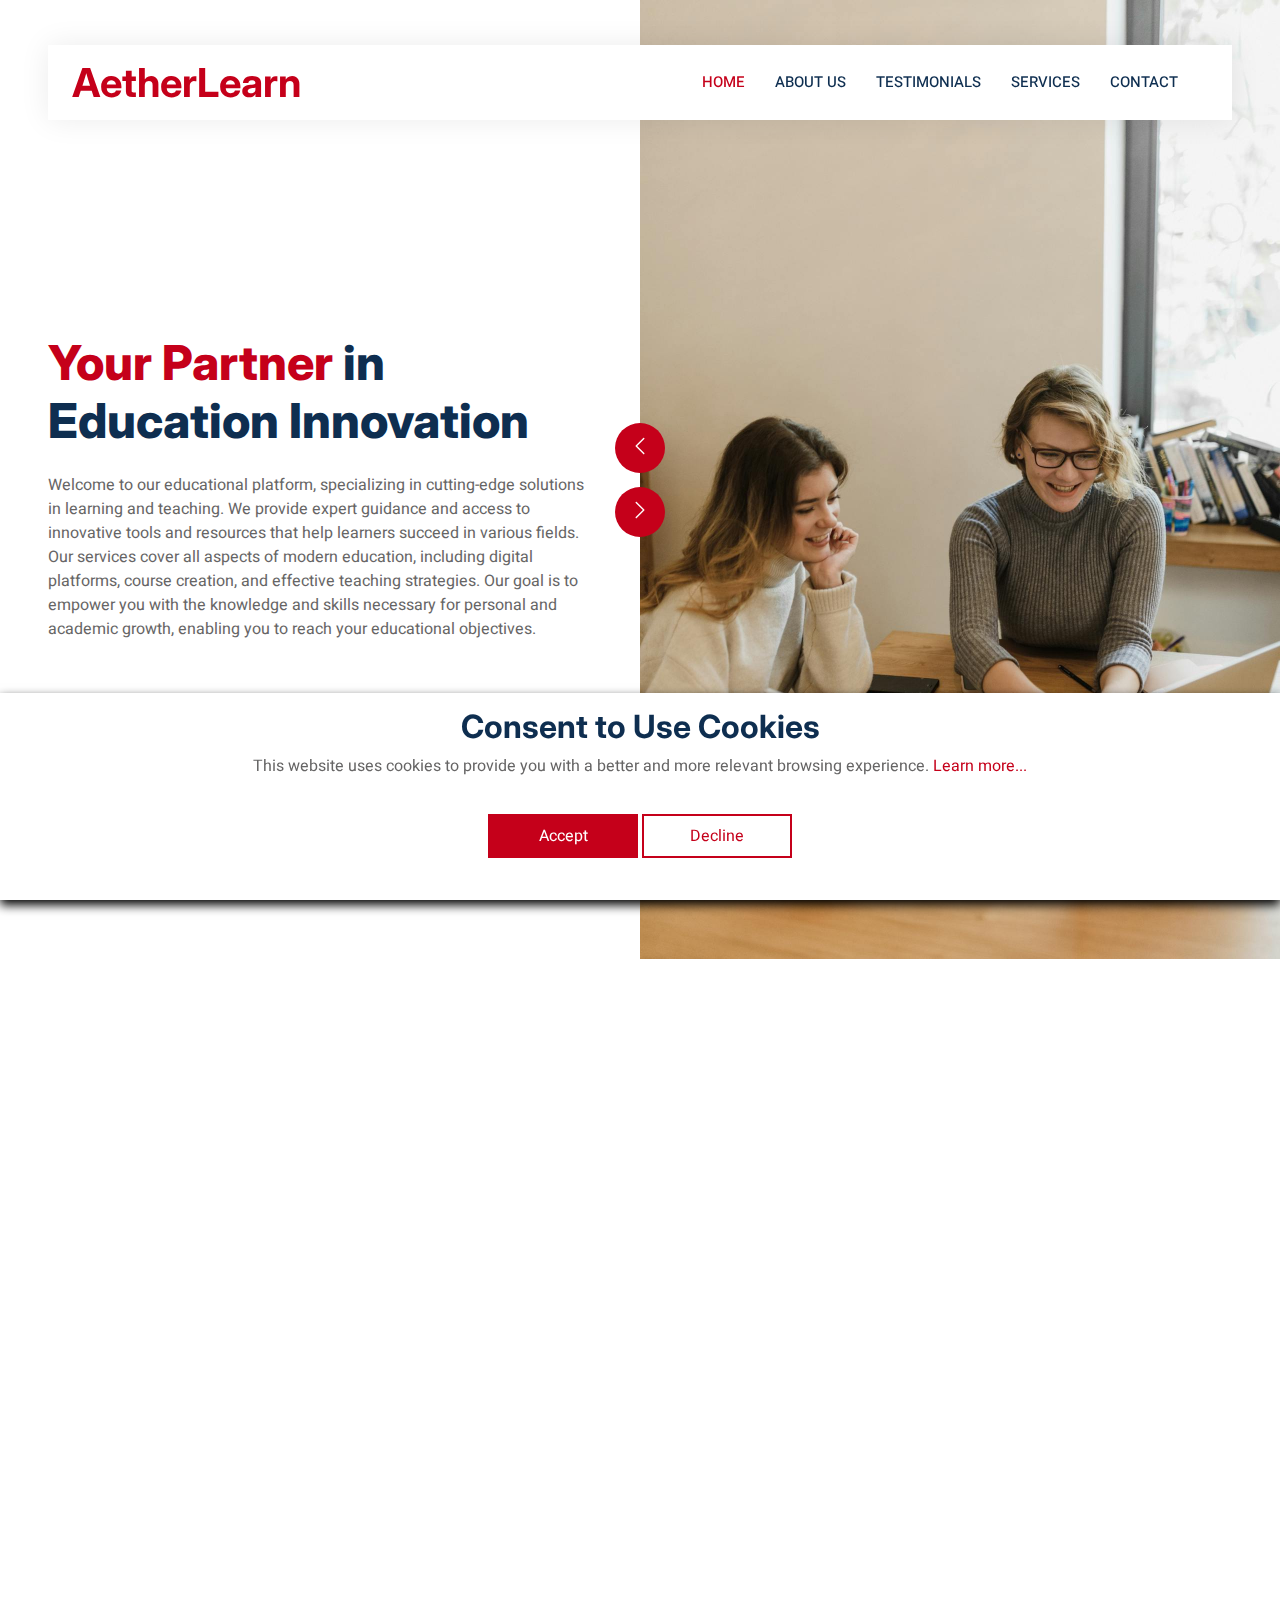
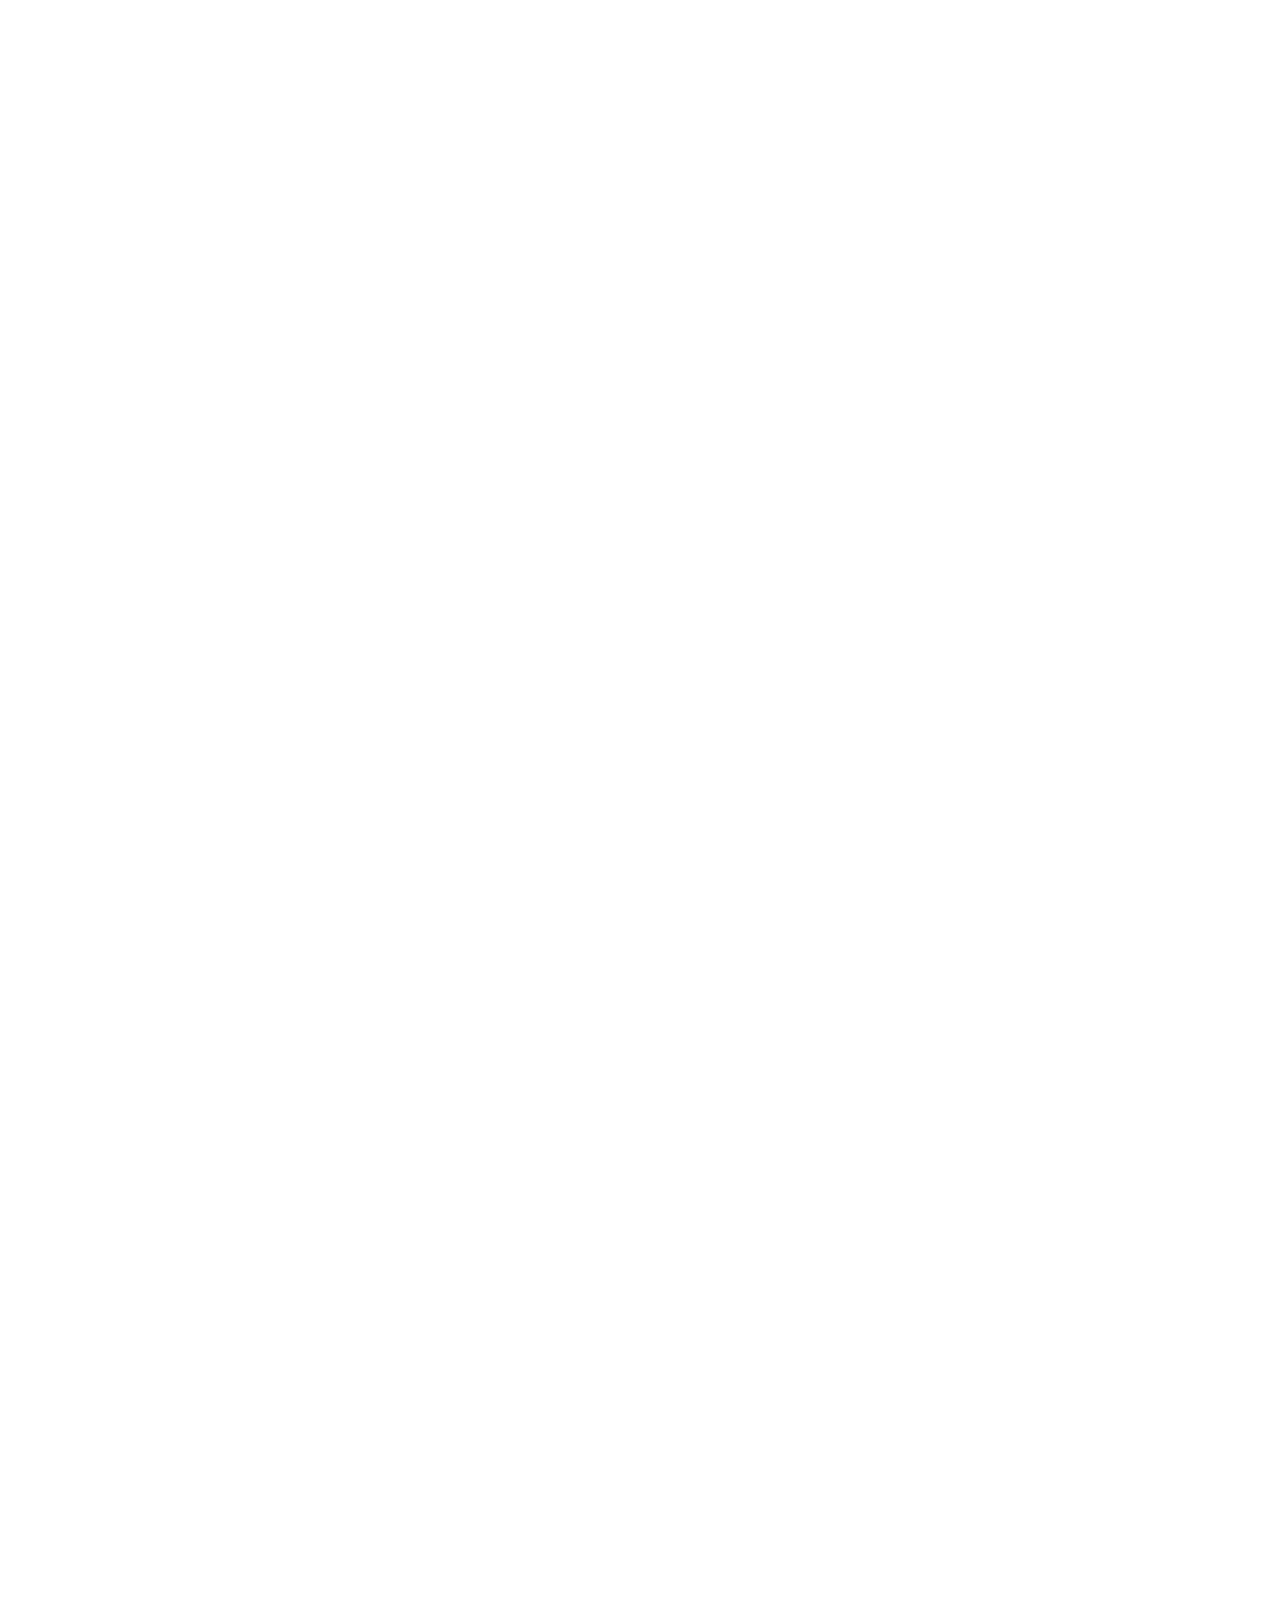
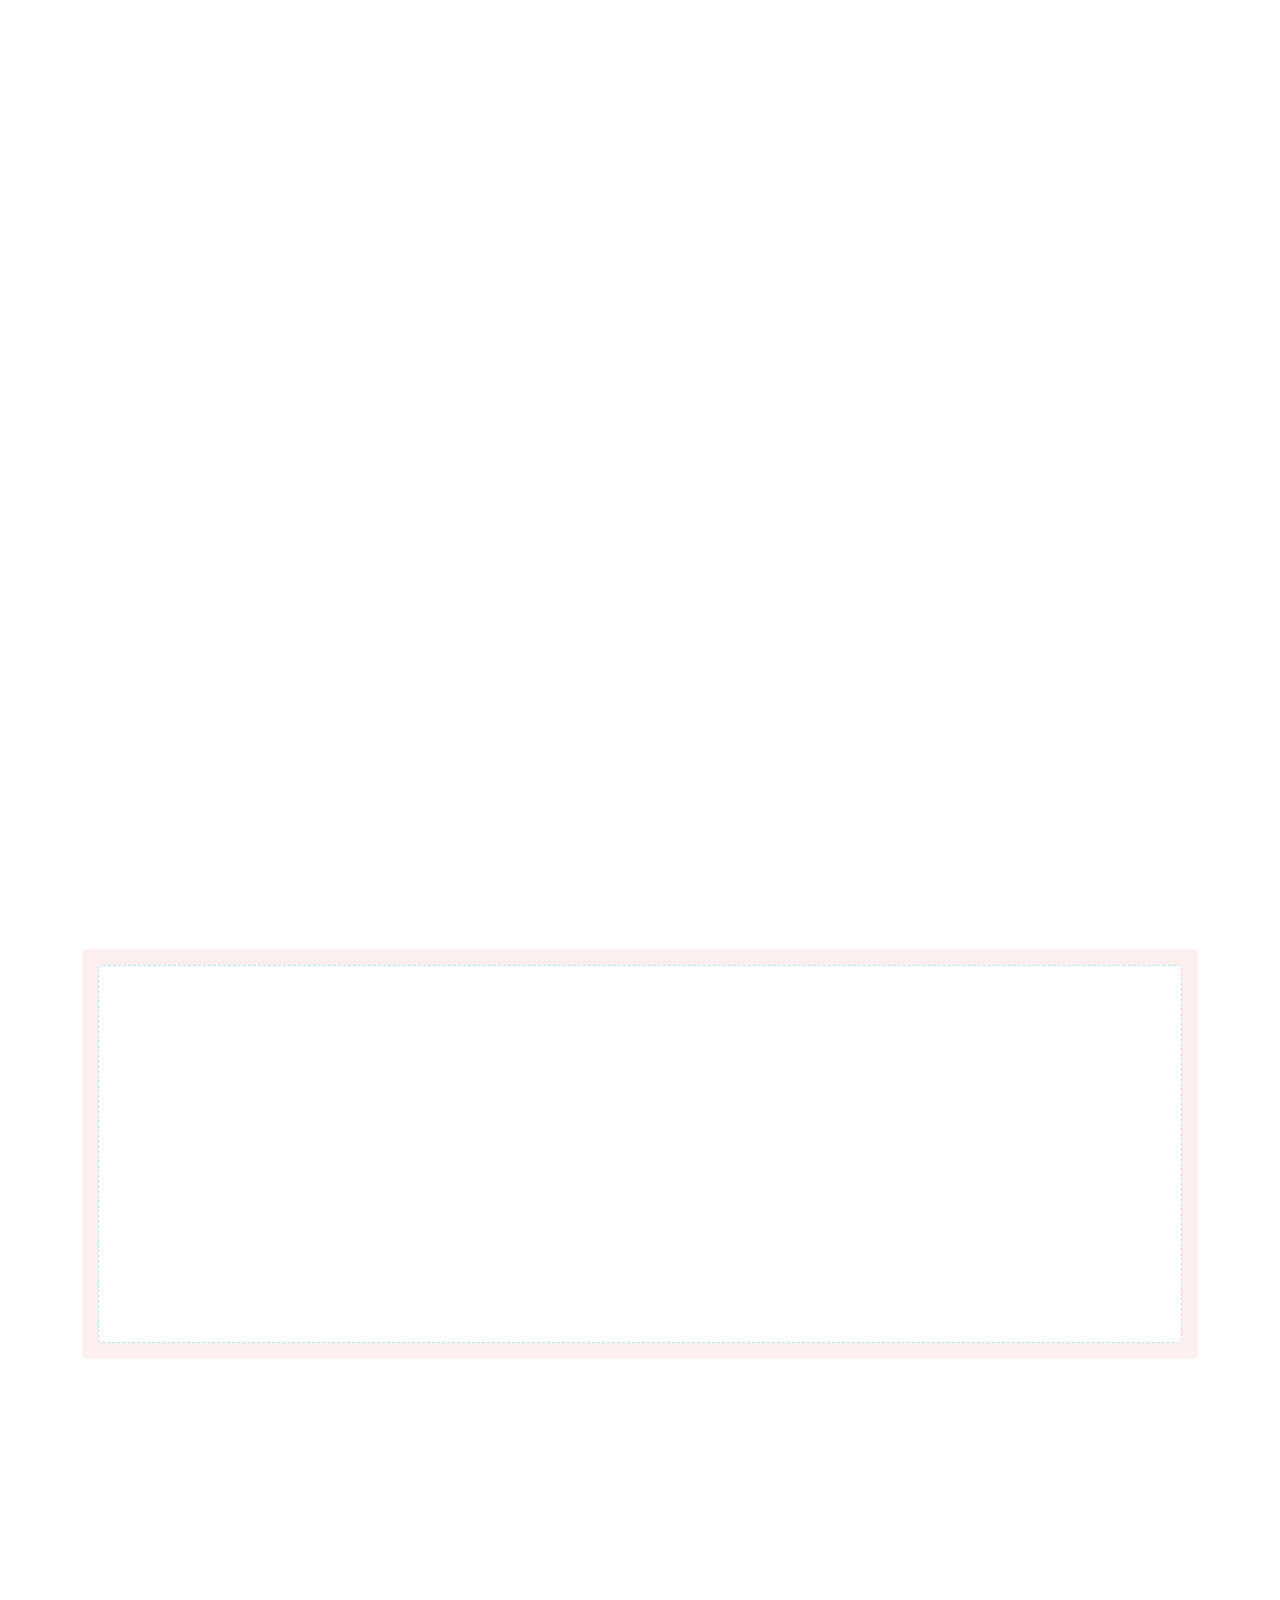
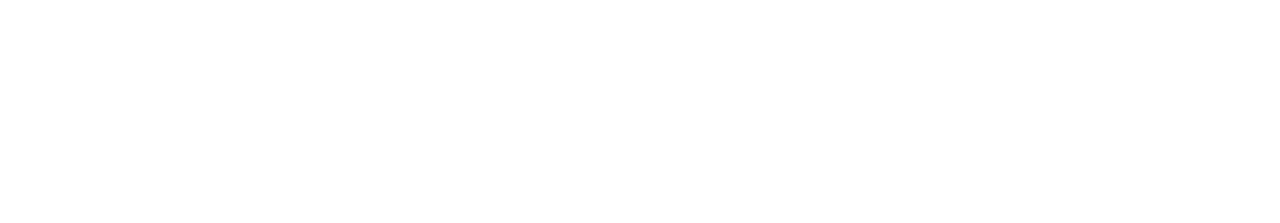
==== index.html @ b6799ee5 "WIP" ====
<!DOCTYPE html>
<html lang="en">
    <head>
        <meta charset="utf-8" />
        <title>AetherLearn</title>
        <meta content="width=device-width, initial-scale=1.0" name="viewport" />
        <meta content="" name="keywords" />
        <meta content="" name="description" />

        <!-- Favicon -->
        <link href="img/logo.png" rel="icon" />

        <!-- Google Web Fonts -->
        <link rel="preconnect" href="https://fonts.googleapis.com" />
        <link rel="preconnect" href="https://fonts.gstatic.com" crossorigin />
        <link
            href="https://fonts.googleapis.com/css2?family=Heebo:wght@400;500;600&family=Inter:wght@700;800&display=swap"
            rel="stylesheet"
        />

        <!-- Icon Font Stylesheet -->
        <link
            href="https://cdnjs.cloudflare.com/ajax/libs/font-awesome/5.10.0/css/all.min.css"
            rel="stylesheet"
        />
        <link
            href="https://cdn.jsdelivr.net/npm/bootstrap-icons@1.4.1/font/bootstrap-icons.css"
            rel="stylesheet"
        />

        <!-- Libraries Stylesheet -->
        <link href="lib/animate/animate.min.css" rel="stylesheet" />
        <link
            href="lib/owlcarousel/assets/owl.carousel.min.css"
            rel="stylesheet"
        />

        <!-- Customized Bootstrap Stylesheet -->
        <link href="css/bootstrap.min.css" rel="stylesheet" />

        <!-- Template Stylesheet -->
        <link href="css/style.css" rel="stylesheet" />
    </head>

    <body>
        <div class="bg-white p-0">
            <!-- Spinner Start -->
            <div
                id="spinner"
                class="show bg-white position-fixed translate-middle w-100 vh-100 top-50 start-50 d-flex align-items-center justify-content-center"
            >
                <div
                    class="spinner-border text-primary"
                    style="width: 3rem; height: 3rem"
                    role="status"
                >
                    <span class="sr-only">Loading...</span>
                </div>
            </div>
            <!-- Spinner End -->

            <!-- Navbar Start -->
            <div class="container-fluid nav-bar bg-transparent">
                <nav
                    class="navbar navbar-expand-lg bg-white navbar-light py-0 px-4"
                >
                    <a
                        href="index.html"
                        class="navbar-brand d-flex align-items-center text-center"
                    >
                        <h1 class="m-0 text-primary">AetherLearn</h1>
                    </a>
                    <button
                        type="button"
                        class="navbar-toggler"
                        data-bs-toggle="collapse"
                        data-bs-target="#navbarCollapse"
                    >
                        <span class="navbar-toggler-icon"></span>
                    </button>
                    <div class="collapse navbar-collapse" id="navbarCollapse">
                        <div class="navbar-nav ms-auto">
                            <a
                                href="index.html"
                                class="nav-item nav-link active"
                                >Home</a
                            >
                            <a href="about.html" class="nav-item nav-link"
                                >About Us</a
                            >
                            <a href="testimonial.html" class="nav-item nav-link"
                                >Testimonials</a
                            >
                            <a href="services.html" class="nav-item nav-link"
                                >Services</a
                            >
                            <a href="contact.html" class="nav-item nav-link"
                                >Contact</a
                            >
                        </div>
                    </div>
                </nav>
            </div>
            <!-- Navbar End -->

            <!-- Header Start -->
            <div class="container-fluid header bg-white p-0">
                <div
                    class="row g-0 align-items-center flex-column-reverse flex-md-row"
                >
                    <div class="col-md-6 p-5 mt-lg-5">
                        <h1 class="display-5 animated fadeIn mb-4">
                            <span class="text-primary">Your Partner</span> in
                            Education Innovation
                        </h1>
                        <p class="animated fadeIn mb-4 pb-2">
                            Welcome to our educational platform, specializing in
                            cutting-edge solutions in learning and teaching. We
                            provide expert guidance and access to innovative
                            tools and resources that help learners succeed in
                            various fields. Our services cover all aspects of
                            modern education, including digital platforms,
                            course creation, and effective teaching strategies.
                            Our goal is to empower you with the knowledge and
                            skills necessary for personal and academic growth,
                            enabling you to reach your educational objectives.
                        </p>
                    </div>
                    <div class="col-md-6 animated fadeIn">
                        <div class="owl-carousel header-carousel">
                            <div class="owl-carousel-item">
                                <img
                                    class="img-fluid"
                                    src="img/carousel-1.jpg"
                                    alt=""
                                />
                            </div>
                            <div class="owl-carousel-item">
                                <img
                                    class="img-fluid"
                                    src="img/carousel-2.jpg"
                                    alt=""
                                />
                            </div>
                        </div>
                    </div>
                </div>
            </div>
            <!-- Header End -->

            <!-- Search Start -->
            <div
                class="container-fluid bg-primary mb-5 wow fadeIn"
                data-wow-delay="0.1s"
                style="padding: 35px"
            ></div>
            <!-- Search End -->

            <!-- Category Start -->
            <div class="container-xxl py-5">
                <div class="container">
                    <div
                        class="text-center mx-auto mb-5 wow fadeInUp"
                        data-wow-delay="0.1s"
                        style="max-width: 600px"
                    >
                        <h1 class="mb-3">
                            Why Choose Us for Educational Services
                        </h1>
                        <p>
                            We are a leading educational platform, specializing
                            in innovative learning solutions and technology to
                            enhance teaching and learning processes. Our
                            strengths make us the best choice for you:
                        </p>
                    </div>
                    <div class="row g-4">
                        <div
                            class="col-lg-6 col-sm-6 wow fadeInUp"
                            data-wow-delay="0.1s"
                        >
                            <a
                                class="cat-item d-block bg-light text-center rounded p-3"
                            >
                                <div class="rounded p-4">
                                    <div class="icon mb-3">
                                        <img
                                            class="img-fluid"
                                            src="img/icon-apartment.png"
                                            alt="Icon"
                                        />
                                    </div>
                                    <h6>Deep Expertise in Education</h6>
                                    <span>
                                        Our team has extensive knowledge and
                                        experience in the education sector,
                                        enabling us to provide high-quality
                                        guidance.
                                    </span>
                                </div>
                            </a>
                        </div>
                        <div
                            class="col-lg-6 col-sm-6 wow fadeInUp"
                            data-wow-delay="0.3s"
                        >
                            <a
                                class="cat-item d-block bg-light text-center rounded p-3"
                            >
                                <div class="rounded p-4">
                                    <div class="icon mb-3">
                                        <img
                                            class="img-fluid"
                                            src="img/icon-villa.png"
                                            alt="Icon"
                                        />
                                    </div>
                                    <h6>
                                        Access to Leading Educational Platforms
                                    </h6>
                                    <span>
                                        We provide access to top educational
                                        resources, opening new opportunities for
                                        effective learning and growth.
                                    </span>
                                </div>
                            </a>
                        </div>
                        <div
                            class="col-lg-6 col-sm-6 wow fadeInUp"
                            data-wow-delay="0.5s"
                        >
                            <a
                                class="cat-item d-block bg-light text-center rounded p-3"
                            >
                                <div class="rounded p-4">
                                    <div class="icon mb-3">
                                        <img
                                            class="img-fluid"
                                            src="img/icon-house.png"
                                            alt="Icon"
                                        />
                                    </div>
                                    <h6>
                                        Innovative Educational Solutions and
                                        Technology
                                    </h6>
                                    <span>
                                        We are always ahead, offering innovative
                                        solutions and utilizing cutting-edge
                                        technology to help our clients achieve
                                        their educational goals.
                                    </span>
                                </div>
                            </a>
                        </div>
                        <div
                            class="col-lg-6 col-sm-6 wow fadeInUp"
                            data-wow-delay="0.7s"
                        >
                            <a
                                class="cat-item d-block bg-light text-center rounded p-3"
                            >
                                <div class="rounded p-4">
                                    <div class="icon mb-3">
                                        <img
                                            class="img-fluid"
                                            src="img/icon-housing.png"
                                            alt="Icon"
                                        />
                                    </div>
                                    <h6>
                                        Professional Project Management in
                                        Education
                                    </h6>
                                    <span>
                                        Our experienced project management
                                        ensures the successful execution of all
                                        educational projects, guaranteeing
                                        high-quality outcomes and client
                                        satisfaction.
                                    </span>
                                </div>
                            </a>
                        </div>
                    </div>
                </div>
            </div>
            <!-- Category End -->

            <!-- Education List Start -->
            <div class="container-xxl py-5">
                <div class="container">
                    <div class="row g-0 gx-5 align-items-end">
                        <div class="col-lg-6">
                            <div
                                class="text-start mx-auto mb-5 wow slideInLeft"
                                data-wow-delay="0.1s"
                            >
                                <h1 class="mb-3">
                                    Educational Consulting and Solutions
                                </h1>
                                <p>
                                    We offer a wide range of educational
                                    services, specializing in innovative
                                    learning solutions, educational technology,
                                    and effective teaching strategies.
                                </p>
                            </div>
                        </div>
                    </div>
                    <div class="tab-content">
                        <div id="tab-1" class="tab-pane fade show p-0 active">
                            <div class="row g-4">
                                <div
                                    class="col-lg-6 col-md-6 wow fadeInUp"
                                    data-wow-delay="0.1s"
                                >
                                    <div
                                        class="property-item rounded overflow-hidden"
                                    >
                                        <div
                                            class="position-relative overflow-hidden"
                                        >
                                            <a
                                                ><img
                                                    class="img-fluid"
                                                    src="img/property-1.jpg"
                                                    alt=""
                                            /></a>
                                        </div>
                                        <div class="p-4 pb-0">
                                            <a class="d-block h5 mb-2"
                                                >Educational Solutions and
                                                Innovations</a
                                            >
                                            <p>
                                                Our experts will assist you in
                                                implementing advanced
                                                educational technologies and
                                                solutions to optimize your
                                                learning processes and enhance
                                                your academic success.
                                            </p>
                                        </div>
                                    </div>
                                </div>
                                <div
                                    class="col-lg-6 col-md-6 wow fadeInUp"
                                    data-wow-delay="0.3s"
                                >
                                    <div
                                        class="property-item rounded overflow-hidden"
                                    >
                                        <div
                                            class="position-relative overflow-hidden"
                                        >
                                            <a
                                                ><img
                                                    class="img-fluid"
                                                    src="img/property-2.jpg"
                                                    alt=""
                                            /></a>
                                        </div>
                                        <div class="p-4 pb-0">
                                            <a class="d-block h5 mb-2"
                                                >Project Management in
                                                Education</a
                                            >
                                            <p>
                                                Our team provides professional
                                                project management in the
                                                educational sector, ensuring the
                                                successful completion of all
                                                stages of educational projects
                                                and achieving desired outcomes.
                                            </p>
                                        </div>
                                    </div>
                                </div>
                            </div>
                        </div>
                    </div>
                </div>
            </div>
            <!-- Education List End -->

            <!-- Property List Start -->
            <div class="container-xxl py-5">
                <div class="container">
                    <div class="row g-0 gx-5 align-items-end">
                        <div class="col-lg-6">
                            <div
                                class="text-start mx-auto mb-5 wow slideInLeft"
                                data-wow-delay="0.1s"
                            >
                                <h1 class="mb-3">
                                    Latest News and Trends in the World of
                                    Education
                                </h1>
                                <p>
                                    Stay updated with the latest events and
                                    trends in the field of education with our
                                    current news.
                                </p>
                            </div>
                        </div>
                    </div>
                    <div class="tab-content">
                        <div id="tab-1" class="tab-pane fade show p-0 active">
                            <div class="row g-4">
                                <div
                                    class="col-lg-4 col-md-6 wow fadeInUp"
                                    data-wow-delay="0.1s"
                                >
                                    <div
                                        class="property-item rounded overflow-hidden"
                                    >
                                        <div
                                            class="position-relative overflow-hidden"
                                        >
                                            <a
                                                ><img
                                                    class="img-fluid"
                                                    src="img/news-1.jpg"
                                                    alt=""
                                            /></a>
                                            <div
                                                class="bg-primary rounded text-white position-absolute start-0 top-0 m-4 py-1 px-3"
                                            >
                                                239 views
                                            </div>
                                        </div>
                                        <div class="p-4 pb-0">
                                            <a class="d-block h5 mb-2"
                                                >Launching a New Online Learning
                                                Platform</a
                                            >
                                            <p>
                                                We are excited to announce the
                                                launch of an innovative online
                                                learning platform designed to
                                                provide access to the latest
                                                educational tools and resources.
                                            </p>
                                        </div>
                                    </div>
                                </div>
                                <div
                                    class="col-lg-4 col-md-6 wow fadeInUp"
                                    data-wow-delay="0.3s"
                                >
                                    <div
                                        class="property-item rounded overflow-hidden"
                                    >
                                        <div
                                            class="position-relative overflow-hidden"
                                        >
                                            <a
                                                ><img
                                                    class="img-fluid"
                                                    src="img/news-2.jpg"
                                                    alt=""
                                            /></a>
                                            <div
                                                class="bg-primary rounded text-white position-absolute start-0 top-0 m-4 py-1 px-3"
                                            >
                                                2000 views
                                            </div>
                                        </div>
                                        <div class="p-4 pb-0">
                                            <a class="d-block h5 mb-2"
                                                >Successful Completion of Online
                                                Learning Project</a
                                            >
                                            <p>
                                                Our team successfully completed
                                                a project focused on enhancing
                                                online education through
                                                innovative digital tools, aimed
                                                at improving accessibility and
                                                engagement.
                                            </p>
                                        </div>
                                    </div>
                                </div>
                                <div
                                    class="col-lg-4 col-md-6 wow fadeInUp"
                                    data-wow-delay="0.5s"
                                >
                                    <div
                                        class="property-item rounded overflow-hidden"
                                    >
                                        <div
                                            class="position-relative overflow-hidden"
                                        >
                                            <a
                                                ><img
                                                    class="img-fluid"
                                                    src="img/news-3.jpg"
                                                    alt=""
                                            /></a>
                                            <div
                                                class="bg-primary rounded text-white position-absolute start-0 top-0 m-4 py-1 px-3"
                                            >
                                                12 views
                                            </div>
                                        </div>
                                        <div class="p-4 pb-0">
                                            <a class="d-block h5 mb-2"
                                                >Innovative Educational
                                                Solutions for Digital
                                                Learning</a
                                            >
                                            <p>
                                                We presented new innovative
                                                solutions aimed at enhancing
                                                digital learning. These
                                                solutions help provide students
                                                and educators with access to
                                                advanced educational tools.
                                            </p>
                                        </div>
                                    </div>
                                </div>
                                <div
                                    class="col-lg-4 col-md-6 wow fadeInUp"
                                    data-wow-delay="0.1s"
                                >
                                    <div
                                        class="property-item rounded overflow-hidden"
                                    >
                                        <div
                                            class="position-relative overflow-hidden"
                                        >
                                            <a
                                                ><img
                                                    class="img-fluid"
                                                    src="img/news-4.jpg"
                                                    alt=""
                                            /></a>
                                            <div
                                                class="bg-primary rounded text-white position-absolute start-0 top-0 m-4 py-1 px-3"
                                            >
                                                340 views
                                            </div>
                                        </div>
                                        <div class="p-4 pb-0">
                                            <a class="d-block h5 mb-2"
                                                >Development of Innovative
                                                Educational Projects</a
                                            >
                                            <p>
                                                Our organization is actively
                                                developing educational projects
                                                aimed at improving the overall
                                                experience of students and
                                                teachers in online environments.
                                            </p>
                                        </div>
                                    </div>
                                </div>
                                <div
                                    class="col-lg-4 col-md-6 wow fadeInUp"
                                    data-wow-delay="0.3s"
                                >
                                    <div
                                        class="property-item rounded overflow-hidden"
                                    >
                                        <div
                                            class="position-relative overflow-hidden"
                                        >
                                            <a
                                                ><img
                                                    class="img-fluid"
                                                    src="img/news-5.jpg"
                                                    alt=""
                                            /></a>
                                            <div
                                                class="bg-primary rounded text-white position-absolute start-0 top-0 m-4 py-1 px-3"
                                            >
                                                1721 views
                                            </div>
                                        </div>
                                        <div class="p-4 pb-0">
                                            <a class="d-block h5 mb-2"
                                                >Implementation of Innovative
                                                Technologies in Education</a
                                            >
                                            <p>
                                                Our organization is successfully
                                                implementing cutting-edge
                                                educational technologies to
                                                provide students and teachers
                                                with the most modern tools for
                                                effective online learning.
                                            </p>
                                        </div>
                                    </div>
                                </div>
                                <div
                                    class="col-lg-4 col-md-6 wow fadeInUp"
                                    data-wow-delay="0.5s"
                                >
                                    <div
                                        class="property-item rounded overflow-hidden"
                                    >
                                        <div
                                            class="position-relative overflow-hidden"
                                        >
                                            <a
                                                ><img
                                                    class="img-fluid"
                                                    src="img/news-6.jpg"
                                                    alt=""
                                            /></a>
                                            <div
                                                class="bg-primary rounded text-white position-absolute start-0 top-0 m-4 py-1 px-3"
                                            >
                                                375 views
                                            </div>
                                        </div>
                                        <div class="p-4 pb-0">
                                            <a class="d-block h5 mb-2"
                                                >Partnership with Leading Market
                                                Leaders for Educational
                                                Innovation</a
                                            >
                                            <p>
                                                We have formed strategic
                                                partnerships with leading
                                                educational organizations to
                                                advance innovations in online
                                                learning and educational
                                                technology. These partnerships
                                                provide new opportunities for
                                                both students and educators.
                                            </p>
                                        </div>
                                    </div>
                                </div>
                            </div>
                        </div>
                    </div>
                </div>
            </div>
            <!-- Property List End -->

            <!-- Call to Action Start -->
            <div class="container-xxl py-5">
                <div class="container">
                    <div class="bg-light rounded p-3">
                        <div
                            class="bg-white rounded p-4"
                            style="border: 1px dashed rgba(0, 185, 142, 0.3)"
                        >
                            <div class="row g-5 align-items-center">
                                <div
                                    class="col-lg-6 wow fadeIn"
                                    data-wow-delay="0.1s"
                                >
                                    <img
                                        class="img-fluid rounded w-100"
                                        src="img/call-to-action.jpg"
                                        alt=""
                                    />
                                </div>
                                <div
                                    class="col-lg-6 wow fadeIn"
                                    data-wow-delay="0.5s"
                                >
                                    <div class="mb-4">
                                        <h1 class="mb-3">
                                            Leave Your Email Address
                                        </h1>
                                        <p>
                                            Subscribe to our newsletter to
                                            receive the latest and top
                                            educational news.
                                        </p>
                                    </div>
                                    <div class="position-relative mx-auto">
                                        <input
                                            class="form-control bg-transparent w-100 py-3 ps-4 pe-5"
                                            type="text"
                                            placeholder="email"
                                            id="email"
                                        />
                                        <div
                                            id="result"
                                            style="color: red"
                                        ></div>
                                        <button
                                            id="submit"
                                            onclick="sendForm()"
                                            type="button"
                                            class="btn btn-primary py-2 position-absolute top-0 end-0 mt-2 me-2"
                                        >
                                            Subscribe
                                        </button>
                                    </div>
                                </div>
                            </div>
                        </div>
                    </div>
                </div>
            </div>
            <!-- Call to Action End -->

            <!-- Footer Start -->
            <div
                class="container-fluid bg-dark text-white-50 footer pt-5 mt-5 wow fadeIn"
                data-wow-delay="0.1s"
            >
                <div class="container py-5">
                    <div class="row g-5">
                        <div class="col-lg-4 col-md-6">
                            <h5 class="text-white mb-4">About Us</h5>
                            <p class="mb-2">
                                We are a leading educational platform
                                specializing in innovative learning solutions
                                and advanced technologies for effective
                                knowledge acquisition. Our experts offer
                                professional guidance and access to cutting-edge
                                platforms, helping students succeed in their
                                academic pursuits.
                            </p>
                        </div>
                        <div class="col-lg-4 col-md-6">
                            <h5 class="text-white mb-4">Contact Us</h5>
                            <p class="mb-2">
                                <i class="fa fa-map-marker-alt me-3"></i>34
                                Suikerbos Cres, Plattekloof 3, Cape Town, 7500,
                                South Africa
                            </p>
                            <p class="mb-2">
                                <i class="fa fa-phone-alt me-3"></i>+27210001477
                            </p>
                            <p class="mb-2">
                                <i class="fa fa-envelope me-3"></i
                                >aether_learn@gmail.com
                            </p>
                        </div>
                        <div class="col-lg-4 col-md-6">
                            <h5 class="text-white mb-4">Quick Links</h5>
                            <a
                                class="btn btn-link text-white-50"
                                href="index.html"
                                >Home</a
                            >
                            <a
                                class="btn btn-link text-white-50"
                                href="contact.html"
                                >Contact Us</a
                            >
                            <a
                                class="btn btn-link text-white-50"
                                href="privacy-policy.html"
                                >Privacy Policy</a
                            >
                            <a
                                class="btn btn-link text-white-50"
                                href="terms-of-use.html"
                                >Terms and Conditions</a
                            >
                        </div>
                    </div>
                </div>
            </div>
            <!-- Footer End -->

            <!-- Back to Top -->
            <a href="#" class="btn btn-lg btn-primary btn-lg-square back-to-top"
                ><i class="bi bi-arrow-up"></i
            ></a>
            <!-- Cookie banner -->
            <div class="cookie-wrapper show">
                <div>
                    <i class="bx bx-cookie"></i>
                    <h2 style="text-align: center">Consent to Use Cookies</h2>
                </div>
                <div class="data">
                    <p>
                        This website uses cookies to provide you with a better
                        and more relevant browsing experience.
                        <a href="privacy-policy.html">Learn more...</a>
                    </p>
                </div>

                <div class="buttons">
                    <button class="cookie-button" id="acceptBtn">Accept</button>
                    <button class="cookie-button" id="declineBtn">
                        Decline
                    </button>
                </div>
            </div>
            <!-- End Cookie banner -->
        </div>

        <!-- JavaScript Libraries -->
        <script src="https://code.jquery.com/jquery-3.4.1.min.js"></script>
        <script src="https://cdn.jsdelivr.net/npm/bootstrap@5.0.0/dist/js/bootstrap.bundle.min.js"></script>
        <script src="lib/wow/wow.min.js"></script>
        <script src="lib/easing/easing.min.js"></script>
        <script src="lib/waypoints/waypoints.min.js"></script>
        <script src="lib/owlcarousel/owl.carousel.min.js"></script>

        <!-- Template Javascript -->
        <script src="js/main.js"></script>
        <script src="js/contact-form.js"></script>
        <script src="js/cookiebanner.js"></script>
    </body>
</html>
---- css/style.css ----
/********** Template CSS **********/
:root {
    --primary: #c5001a;
    --secondary: #ff6922;
    --light: #fdefef;
    --dark: #0e2e50;
}

.back-to-top {
    position: fixed;
    display: none;
    right: 45px;
    bottom: 45px;
    z-index: 99;
}

/*** Spinner ***/
#spinner {
    opacity: 0;
    visibility: hidden;
    transition: opacity 0.5s ease-out, visibility 0s linear 0.5s;
    z-index: 99999;
}

#spinner.show {
    transition: opacity 0.5s ease-out, visibility 0s linear 0s;
    visibility: visible;
    opacity: 1;
}

/*** Button ***/
.btn {
    transition: 0.5s;
}

.btn.btn-primary,
.btn.btn-secondary {
    color: #ffffff;
}

.btn-square {
    width: 38px;
    height: 38px;
}

.btn-sm-square {
    width: 32px;
    height: 32px;
}

.btn-lg-square {
    width: 48px;
    height: 48px;
}

.btn-square,
.btn-sm-square,
.btn-lg-square {
    padding: 0;
    display: flex;
    align-items: center;
    justify-content: center;
    font-weight: normal;
    border-radius: 50px;
}

/*** Navbar ***/
.nav-bar {
    position: relative;
    margin-top: 45px;
    padding: 0 3rem;
    transition: 0.5s;
    z-index: 9999;
}

.nav-bar.sticky-top {
    position: sticky;
    padding: 0;
    z-index: 9999;
}

.navbar {
    box-shadow: 0 0 30px rgba(0, 0, 0, 0.08);
}

.navbar .dropdown-toggle::after {
    border: none;
    content: '\f107';
    font-family: 'Font Awesome 5 Free';
    font-weight: 900;
    vertical-align: middle;
    margin-left: 5px;
    transition: 0.5s;
}

.navbar .dropdown-toggle[aria-expanded='true']::after {
    transform: rotate(-180deg);
}

.navbar-light .navbar-nav .nav-link {
    margin-right: 30px;
    padding: 25px 0;
    color: #ffffff;
    font-size: 15px;
    text-transform: uppercase;
    outline: none;
}

.navbar-light .navbar-nav .nav-link:hover,
.navbar-light .navbar-nav .nav-link.active {
    color: var(--primary);
}

@media (max-width: 991.98px) {
    .nav-bar {
        margin: 0;
        padding: 0;
    }

    .navbar-light .navbar-nav .nav-link {
        margin-right: 0;
        padding: 10px 0;
    }

    .navbar-light .navbar-nav {
        border-top: 1px solid #eeeeee;
    }
}

.navbar-light .navbar-brand {
    height: 75px;
}

.navbar-light .navbar-nav .nav-link {
    color: var(--dark);
    font-weight: 500;
}

@media (min-width: 992px) {
    .navbar .nav-item .dropdown-menu {
        display: block;
        top: 100%;
        margin-top: 0;
        transform: rotateX(-75deg);
        transform-origin: 0% 0%;
        opacity: 0;
        visibility: hidden;
        transition: 0.5s;
    }

    .navbar .nav-item:hover .dropdown-menu {
        transform: rotateX(0deg);
        visibility: visible;
        transition: 0.5s;
        opacity: 1;
    }
}

/*** Header ***/
@media (min-width: 992px) {
    .header {
        margin-top: -120px;
    }
}

.header-carousel .owl-nav {
    position: absolute;
    top: 50%;
    left: -25px;
    transform: translateY(-50%);
    display: flex;
    flex-direction: column;
}

.header-carousel .owl-nav .owl-prev,
.header-carousel .owl-nav .owl-next {
    margin: 7px 0;
    width: 50px;
    height: 50px;
    display: flex;
    align-items: center;
    justify-content: center;
    color: #ffffff;
    background: var(--primary);
    border-radius: 40px;
    font-size: 20px;
    transition: 0.5s;
}

.header-carousel .owl-nav .owl-prev:hover,
.header-carousel .owl-nav .owl-next:hover {
    background: var(--dark);
}

@media (max-width: 768px) {
    .header-carousel .owl-nav {
        left: 25px;
    }
}

.breadcrumb-item + .breadcrumb-item::before {
    color: #dddddd;
}

/*** Icon ***/
.icon {
    padding: 15px;
    display: inline-flex;
    align-items: center;
    justify-content: center;
    background: #ffffff !important;
    border-radius: 50px;
    border: 1px dashed var(--primary) !important;
}

/*** About ***/
.about-img img {
    position: relative;
    z-index: 2;
}

.about-img::before {
    position: absolute;
    content: '';
    top: 0;
    left: -50%;
    width: 100%;
    height: 100%;
    background: var(--primary);
    transform: skew(20deg);
    z-index: 1;
}

.blog-img::before {
    position: absolute;
    content: '';
    top: 0;
    left: 50%;
    width: 100%;
    height: 100%;
    background: var(--primary);
    transform: skew(20deg);
    z-index: 1;
}

/*** Category ***/
.cat-item div {
    background: #ffffff;
    border: 1px dashed rgba(0, 185, 142, 0.3);
    transition: 0.5s;
}

.cat-item:hover div {
    background: var(--primary);
    border-color: transparent;
}

.cat-item div * {
    transition: 0.5s;
}

.cat-item:hover div * {
    color: #ffffff !important;
}

/*** Property List ***/
.nav-pills .nav-item .btn {
    color: var(--dark);
}

.nav-pills .nav-item .btn:hover,
.nav-pills .nav-item .btn.active {
    color: #ffffff;
}

.property-item {
    box-shadow: 0 0 30px rgba(0, 0, 0, 0.08);
}

.property-item img {
    transition: 0.5s;
}

.property-item:hover img {
    transform: scale(1.1);
}

.property-item .border-top {
    border-top: 1px dashed rgba(0, 185, 142, 0.3) !important;
}

.property-item .border-end {
    border-right: 1px dashed rgba(0, 185, 142, 0.3) !important;
}

/*** Team ***/
.team-item {
    box-shadow: 0 0 30px rgba(0, 0, 0, 0.08);
    transition: 0.5s;
}

.team-item .btn {
    color: var(--primary);
    background: #ffffff;
    box-shadow: 0 0 30px rgba(0, 0, 0, 0.15);
}

.team-item .btn:hover {
    color: #ffffff;
    background: var(--primary);
}

.team-item:hover {
    border-color: var(--secondary) !important;
}

.team-item:hover .bg-primary {
    background: var(--secondary) !important;
}

.team-item:hover .bg-primary i {
    color: var(--secondary) !important;
}

/*** Testimonial ***/
.testimonial-carousel {
    padding-left: 1.5rem;
    padding-right: 1.5rem;
}

@media (min-width: 576px) {
    .testimonial-carousel {
        padding-left: 4rem;
        padding-right: 4rem;
    }
}

.testimonial-carousel .testimonial-item .border {
    border: 1px dashed rgba(0, 185, 142, 0.3) !important;
}

.testimonial-carousel .owl-nav {
    position: absolute;
    width: 100%;
    height: 40px;
    top: calc(50% - 20px);
    left: 0;
    display: flex;
    justify-content: space-between;
    z-index: 1;
}

.testimonial-carousel .owl-nav .owl-prev,
.testimonial-carousel .owl-nav .owl-next {
    position: relative;
    width: 40px;
    height: 40px;
    display: flex;
    align-items: center;
    justify-content: center;
    color: #ffffff;
    background: var(--primary);
    border-radius: 40px;
    font-size: 20px;
    transition: 0.5s;
}

.testimonial-carousel .owl-nav .owl-prev:hover,
.testimonial-carousel .owl-nav .owl-next:hover {
    background: var(--dark);
}

/*** Footer ***/
.footer .btn.btn-social {
    margin-right: 5px;
    width: 35px;
    height: 35px;
    display: flex;
    align-items: center;
    justify-content: center;
    color: var(--light);
    border: 1px solid rgba(255, 255, 255, 0.5);
    border-radius: 35px;
    transition: 0.3s;
}

.footer .btn.btn-social:hover {
    color: var(--primary);
    border-color: var(--light);
}

.footer .btn.btn-link {
    display: block;
    margin-bottom: 5px;
    padding: 0;
    text-align: left;
    font-size: 15px;
    font-weight: normal;
    text-transform: capitalize;
    transition: 0.3s;
}

.footer .btn.btn-link::before {
    position: relative;
    content: '\f105';
    font-family: 'Font Awesome 5 Free';
    font-weight: 900;
    margin-right: 10px;
}

.footer .btn.btn-link:hover {
    letter-spacing: 1px;
    box-shadow: none;
}

.footer .form-control {
    border-color: rgba(255, 255, 255, 0.5);
}

.footer .copyright {
    padding: 25px 0;
    font-size: 15px;
    border-top: 1px solid rgba(256, 256, 256, 0.1);
}

.footer .copyright a {
    color: var(--light);
}

.footer .footer-menu a {
    margin-right: 15px;
    padding-right: 15px;
    border-right: 1px solid rgba(255, 255, 255, 0.1);
}

.footer .footer-menu a:last-child {
    margin-right: 0;
    padding-right: 0;
    border-right: none;
}

/* end footer section*/
/*# sourceMappingURL=style.css.map */
/* Cookie banner */

/* Google Fonts - Poppins */
@import url('https://fonts.googleapis.com/css2?family=Poppins:wght@300;400;500;600&display=swap');

@media (max-width: 700px) {
    .cookie-wrapper {
        width: 100%;
    }
}

.cookie-wrapper {
    position: fixed;
    bottom: 0px;
    right: 0;
    width: 100%;
    background: #fff;
    padding: 15px 25px 22px;
    transition: right 0.3s ease;
    box-shadow: 0 5px 10px rgb(0, 0, 0);
    z-index: 999;
    @media (max-width: 600px) {
        width: 100%;
    }
}
.cookie-wrapper .show {
    right: 20px;
}

.hidden {
    display: none;
}
header i {
    color: #c5001a;
    font-size: 32px;
    text-align: center;
}
header h2 {
    color: #c5001a;
    font-weight: 500;
    text-align: center;
}
.data {
    text-align: center;
}
.data p a {
    color: #c5001a;
    text-decoration: none;
    text-align: center !important;
}
.data p a:hover {
    text-decoration: underline;
}
.buttons {
    padding: 20px 0px;
    text-align: center;
}
.buttons .cookie-button {
    border: 2px solid #c5001a;
    color: #fff;
    padding: 8px 0;
    background: #c5001a;
    cursor: pointer;
    width: calc(100% / 2 - 10px);
    transition: all 0.5s ease;
    max-width: 150px;
    border-radius: 0;
}
.buttons #acceptBtn:hover {
    background-color: transparent;
    color: #c5001a;
}
#declineBtn {
    background-color: #fff;
    color: #c5001a;
}
#declineBtn:hover {
    background-color: #c5001a;
    color: #fff;
}
/* Footer Style */
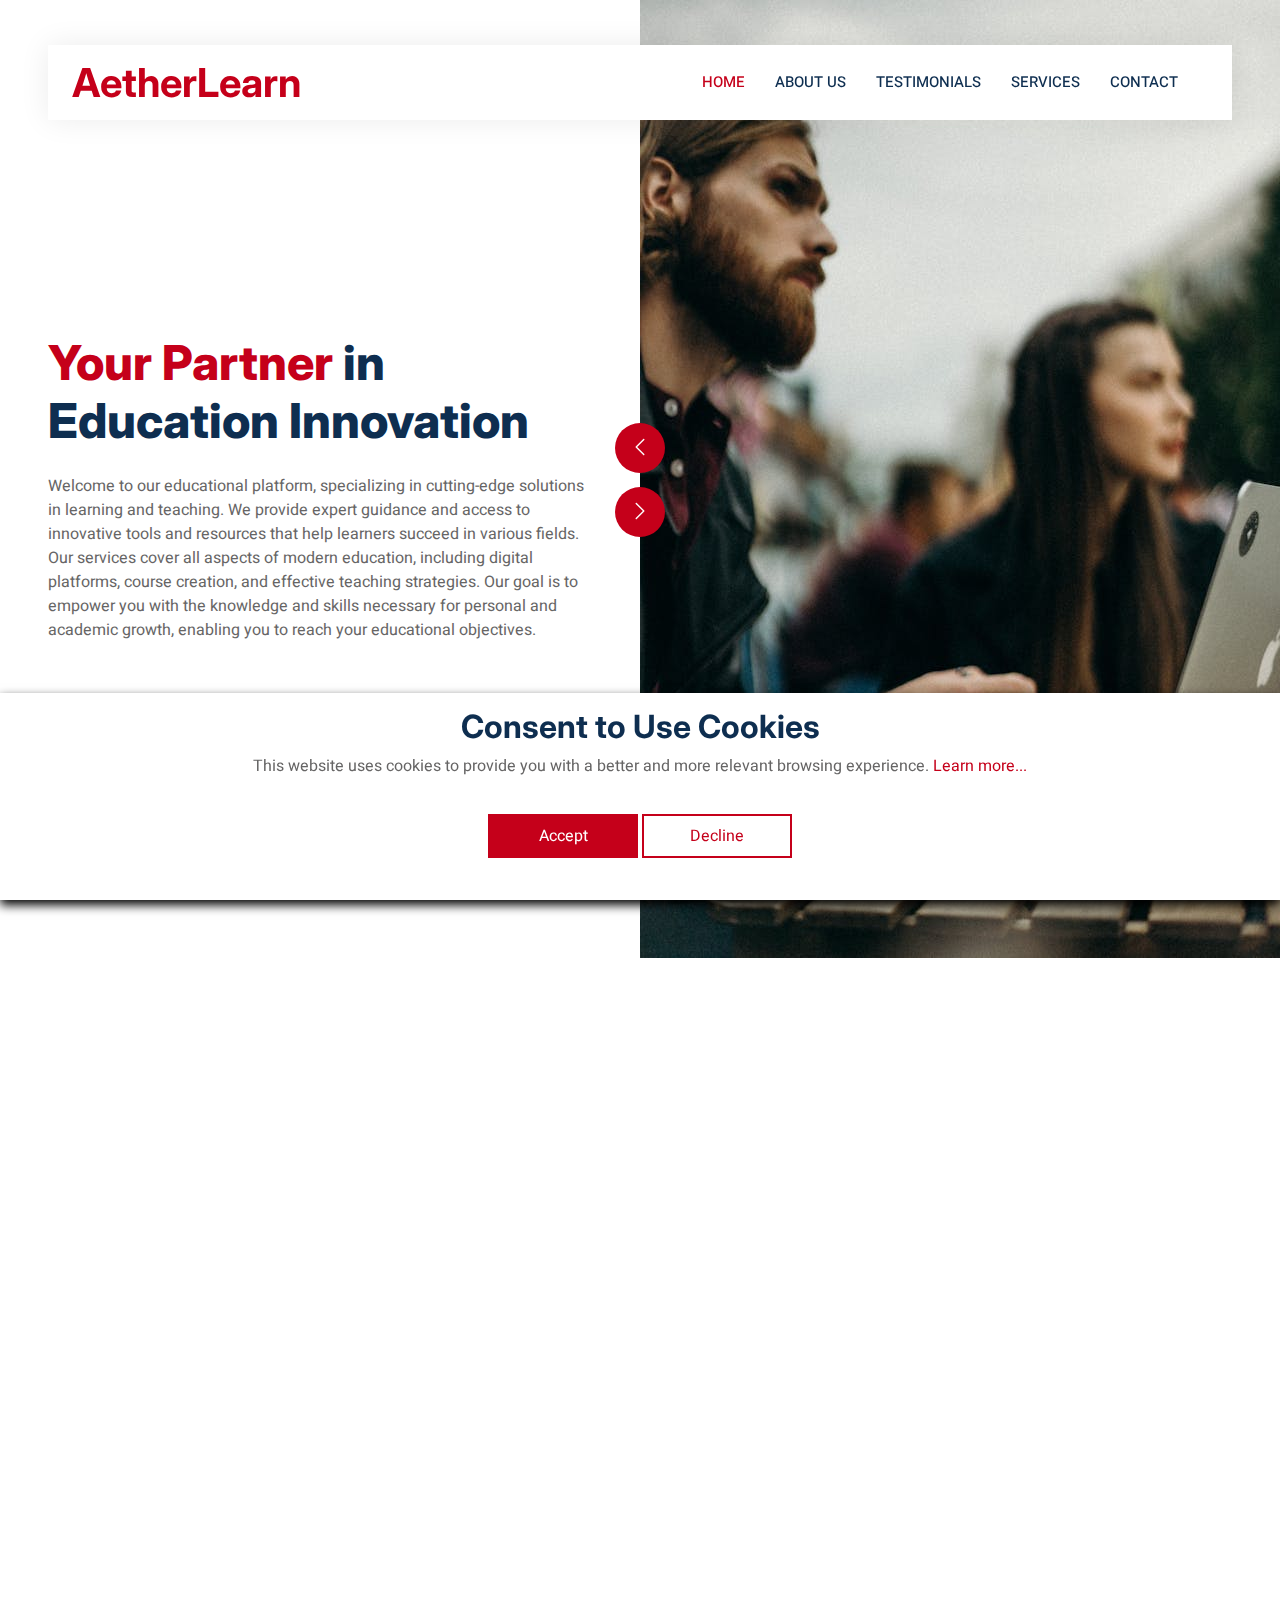
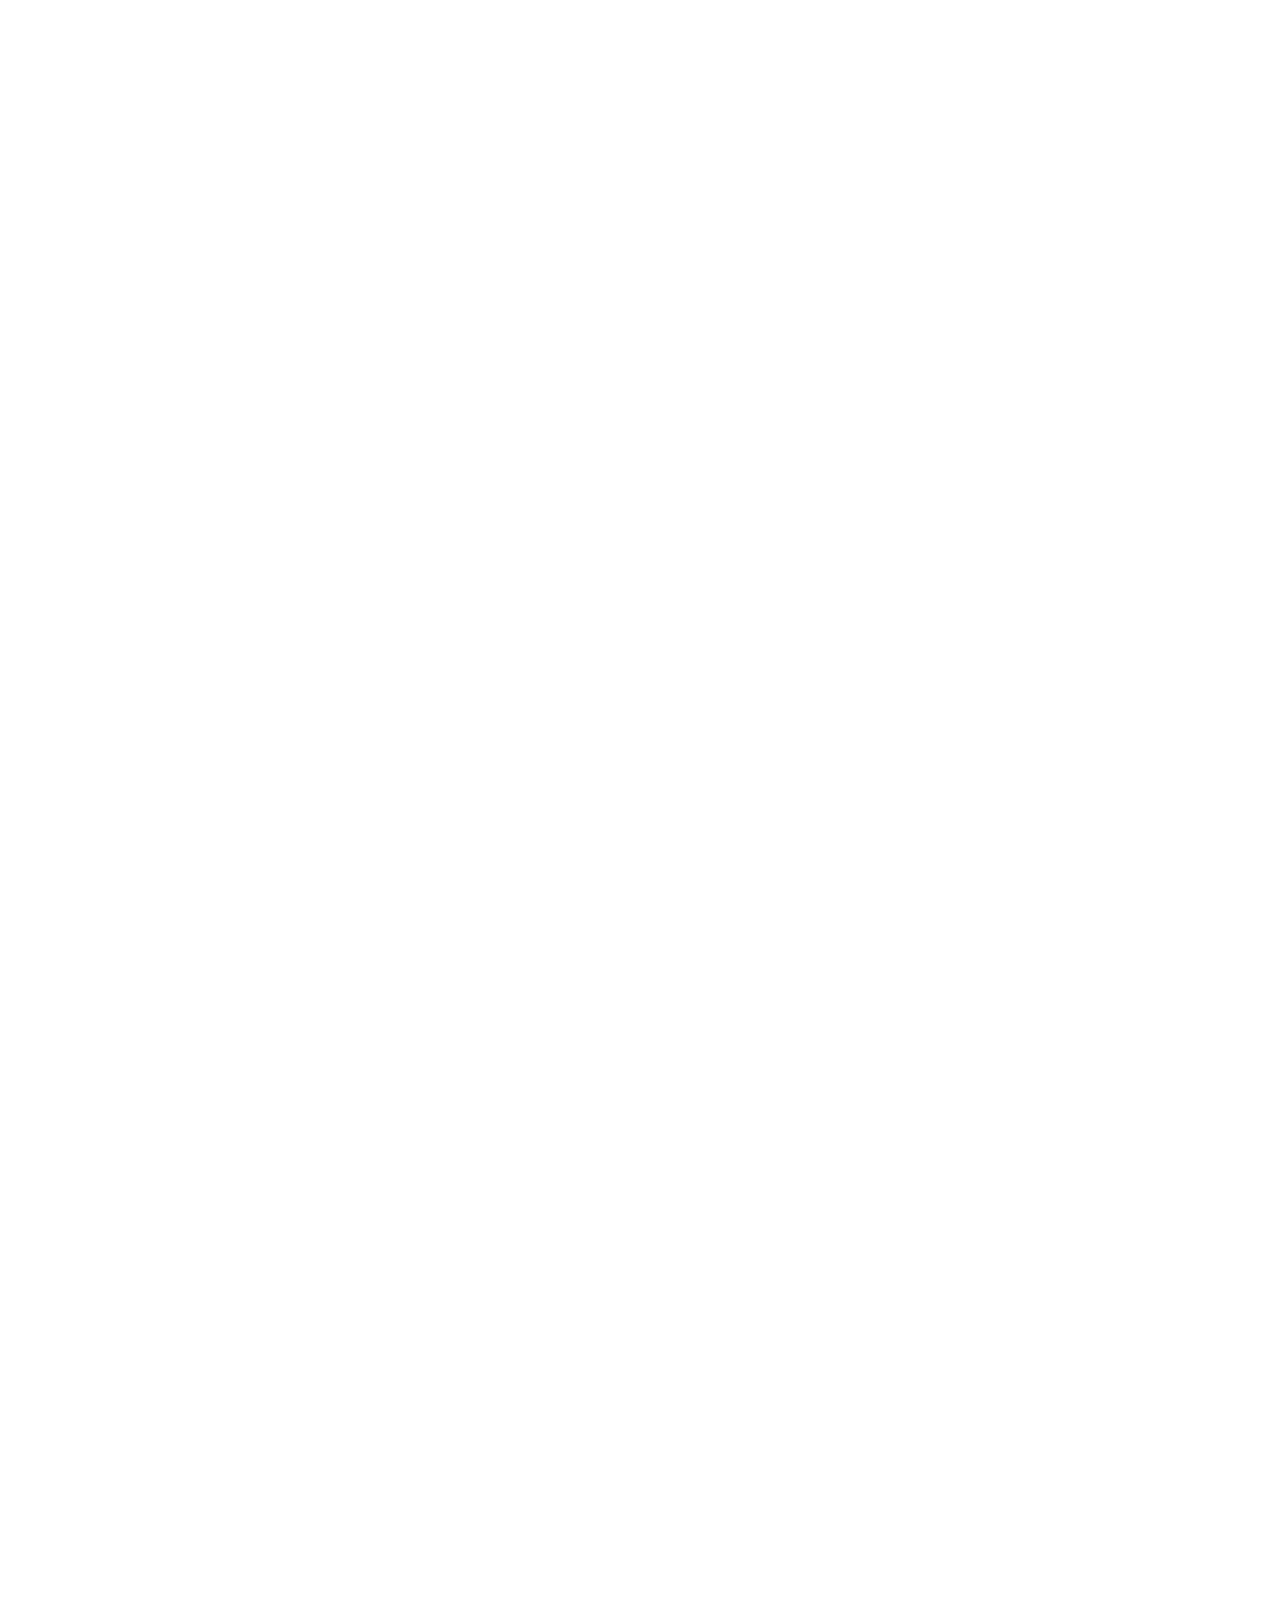
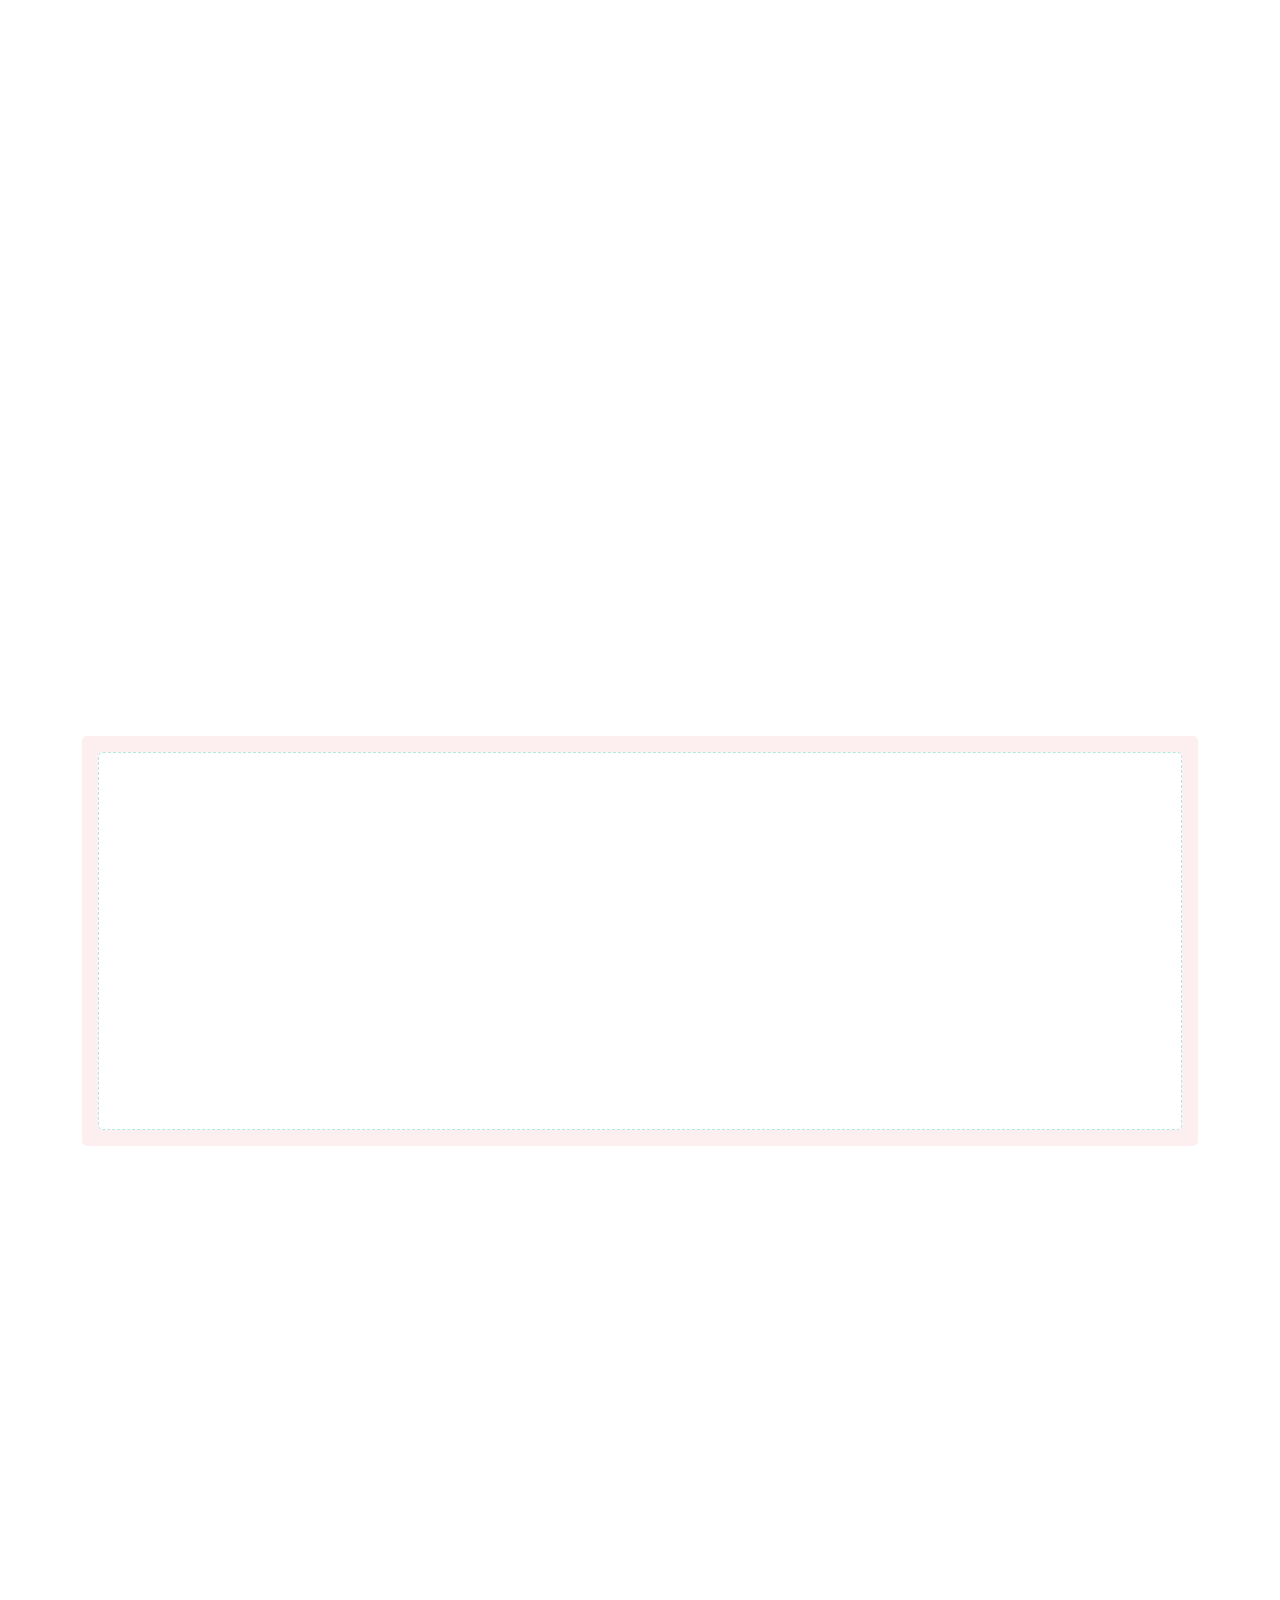
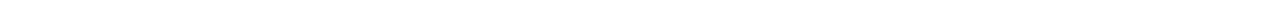
==== commit b60166de: "WIP" ====
--- a/index.html
+++ b/index.html
@@ -183,13 +183,6 @@
                                 class="cat-item d-block bg-light text-center rounded p-3"
                             >
                                 <div class="rounded p-4">
-                                    <div class="icon mb-3">
-                                        <img
-                                            class="img-fluid"
-                                            src="img/icon-apartment.png"
-                                            alt="Icon"
-                                        />
-                                    </div>
                                     <h6>Deep Expertise in Education</h6>
                                     <span>
                                         Our team has extensive knowledge and
@@ -208,13 +201,6 @@
                                 class="cat-item d-block bg-light text-center rounded p-3"
                             >
                                 <div class="rounded p-4">
-                                    <div class="icon mb-3">
-                                        <img
-                                            class="img-fluid"
-                                            src="img/icon-villa.png"
-                                            alt="Icon"
-                                        />
-                                    </div>
                                     <h6>
                                         Access to Leading Educational Platforms
                                     </h6>
@@ -234,13 +220,6 @@
                                 class="cat-item d-block bg-light text-center rounded p-3"
                             >
                                 <div class="rounded p-4">
-                                    <div class="icon mb-3">
-                                        <img
-                                            class="img-fluid"
-                                            src="img/icon-house.png"
-                                            alt="Icon"
-                                        />
-                                    </div>
                                     <h6>
                                         Innovative Educational Solutions and
                                         Technology
@@ -262,13 +241,6 @@
                                 class="cat-item d-block bg-light text-center rounded p-3"
                             >
                                 <div class="rounded p-4">
-                                    <div class="icon mb-3">
-                                        <img
-                                            class="img-fluid"
-                                            src="img/icon-housing.png"
-                                            alt="Icon"
-                                        />
-                                    </div>
                                     <h6>
                                         Professional Project Management in
                                         Education
@@ -277,8 +249,7 @@
                                         Our experienced project management
                                         ensures the successful execution of all
                                         educational projects, guaranteeing
-                                        high-quality outcomes and client
-                                        satisfaction.
+                                        high-quality outcomes.
                                     </span>
                                 </div>
                             </a>
